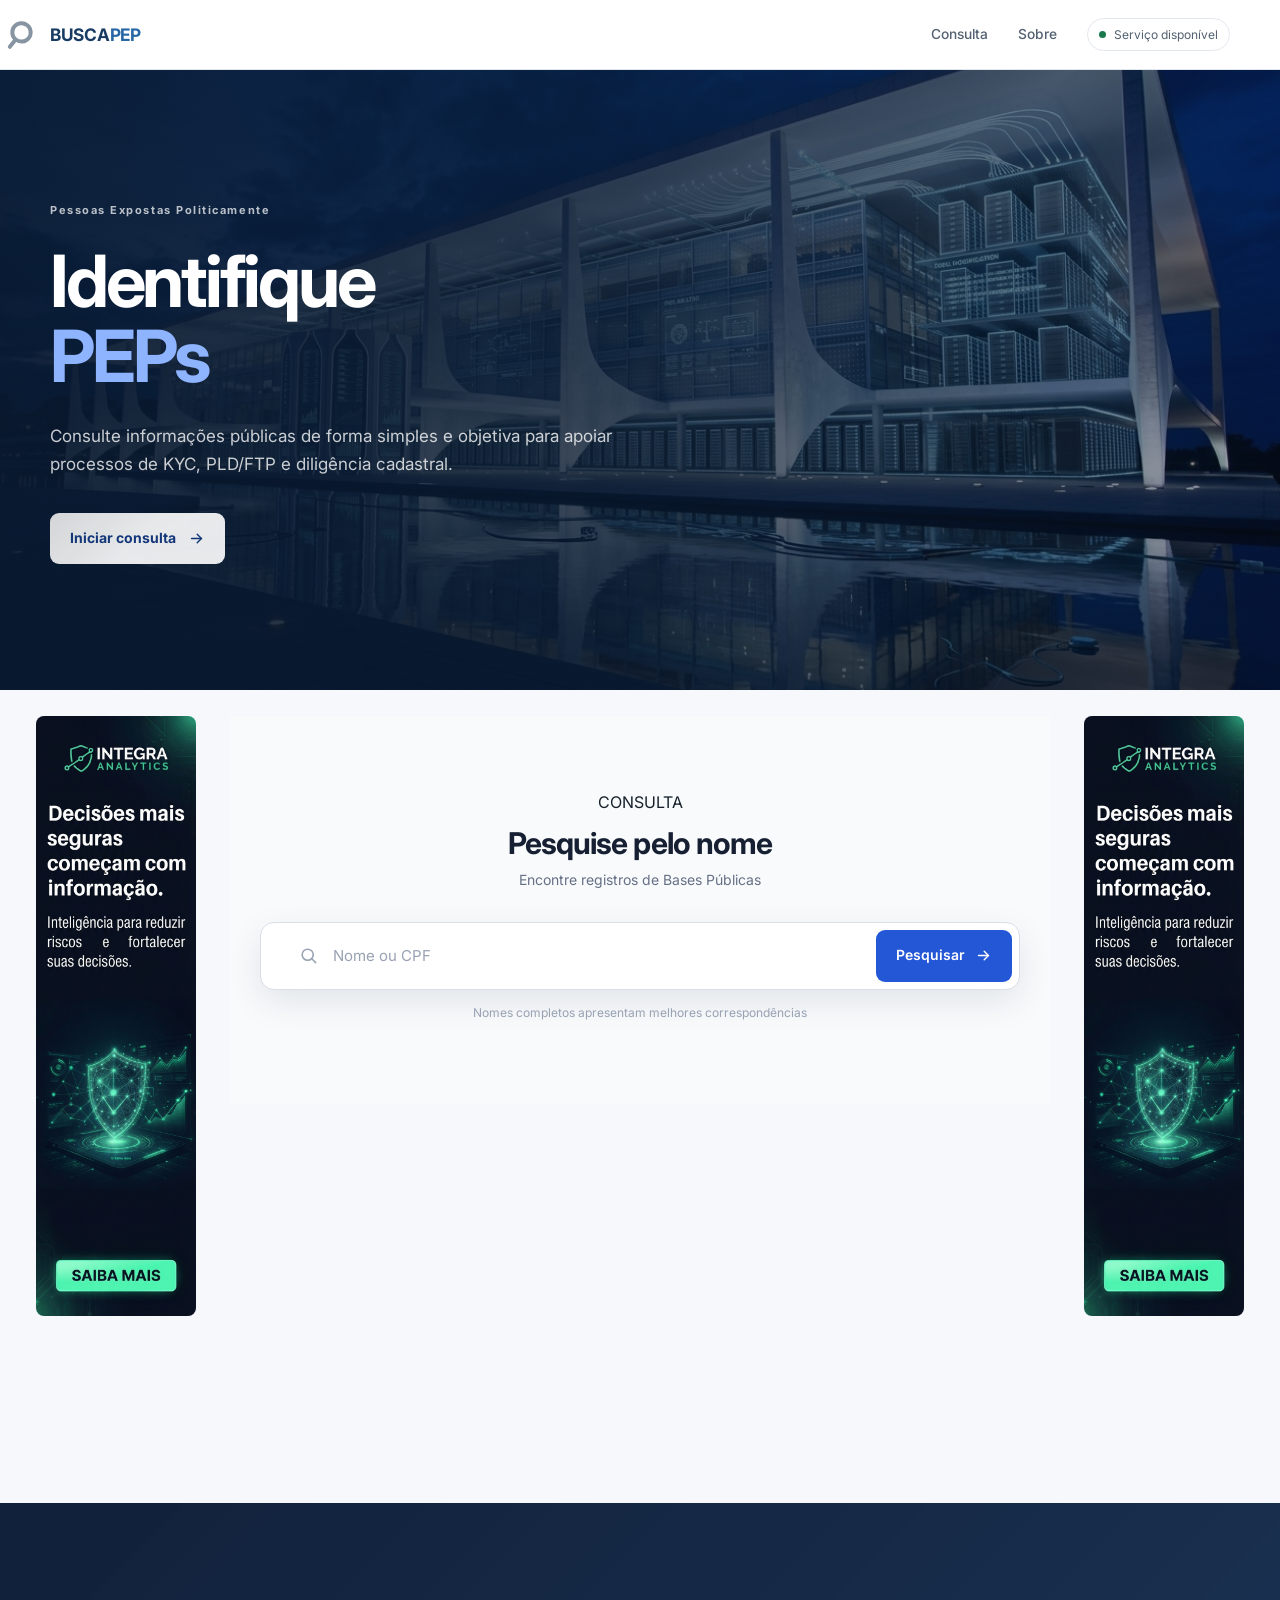
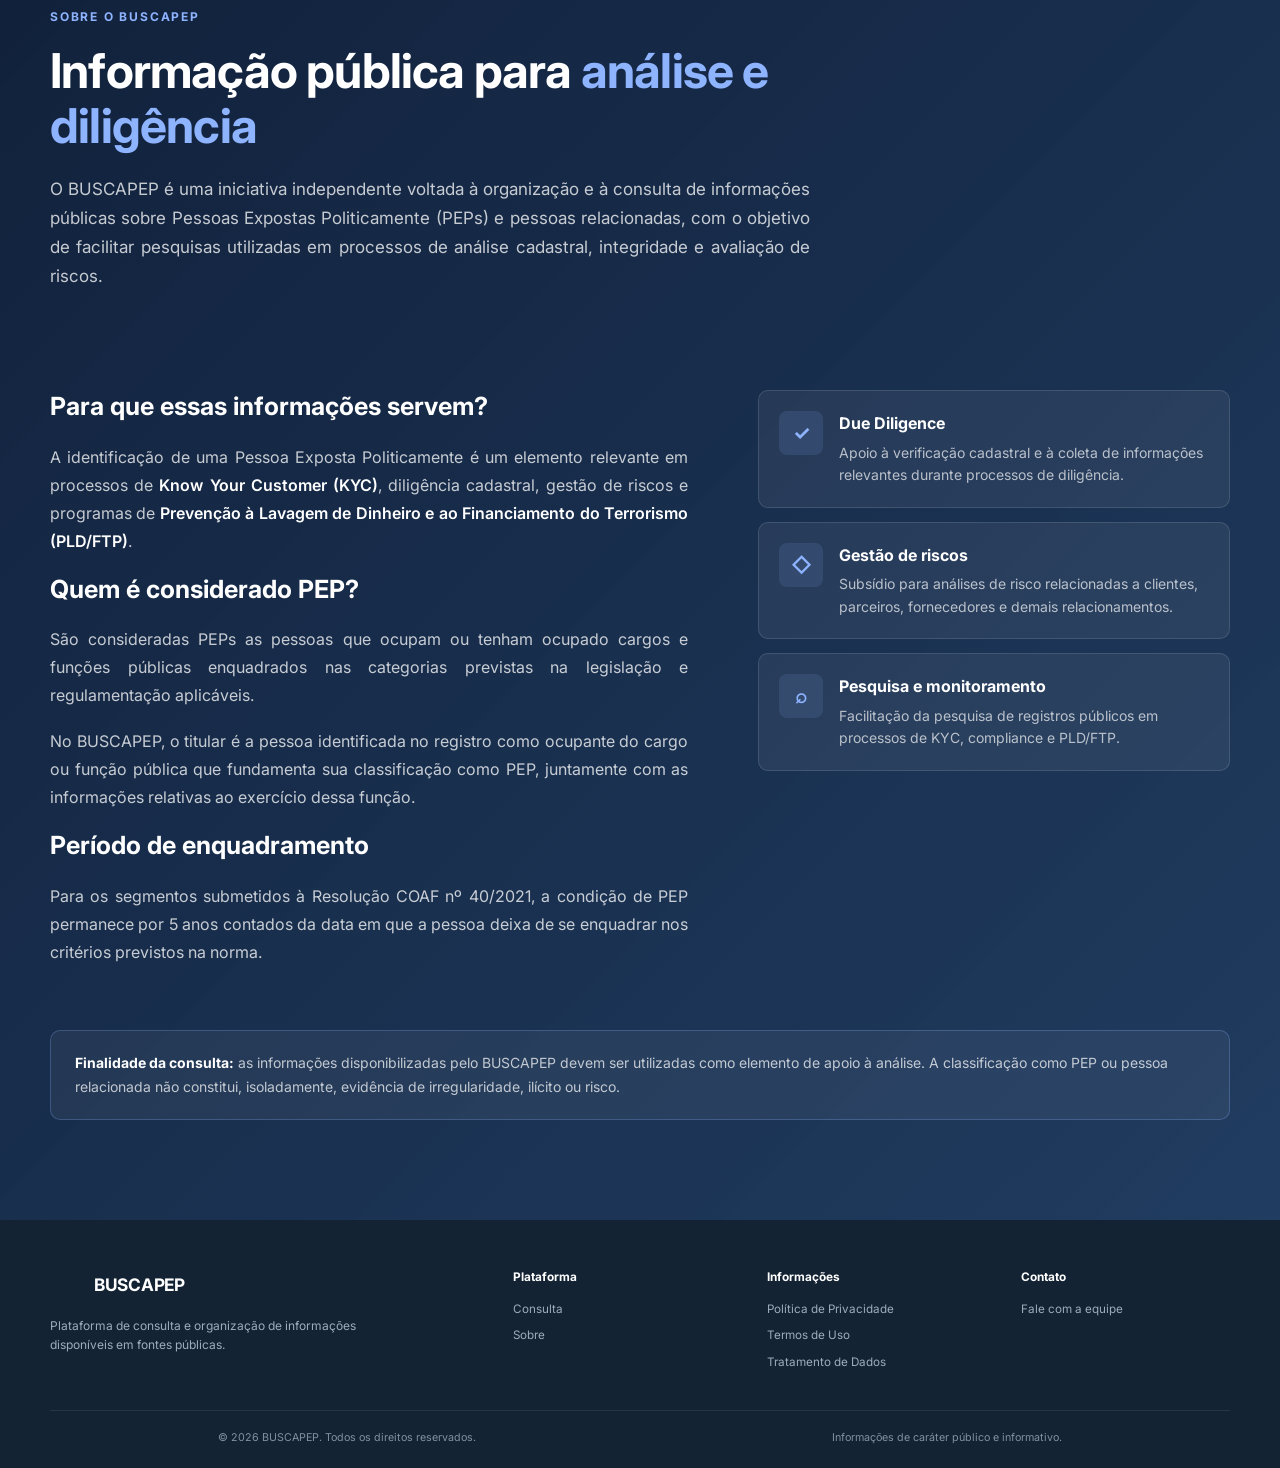
==== index.html @ c7e5c6d0 "Add files via upload" ====
<!DOCTYPE html>
<html lang="pt-BR">

<head>
    <meta charset="UTF-8">
    <meta name="viewport" content="width=device-width, initial-scale=1.0">

    <title>BUSCAPEP — Consulta de PEPs e Relacionados</title>

    <meta name="description" content="BuscaPEP é uma ferramenta online para consulta pública de Pessoas Expostas Politicamente (PEPs), com pesquisa por nome e informações provenientes de fontes públicas.">
    <meta name="robots" content="index, follow">
    <meta name="author" content="BuscaPEP">
    <link rel="canonical" href="https://buscapep.github.io/pesquisar/">

    <meta property="og:type" content="website">
    <meta property="og:title" content="BuscaPEP | Consulta Pública de PEPs">
    <meta property="og:description" content="Consulte informações públicas sobre Pessoas Expostas Politicamente (PEPs) por nome, com dados provenientes de fontes públicas e oficiais.">
    <meta property="og:url" content="https://buscapep.github.io/pesquisar/">
    <meta property="og:site_name" content="BuscaPEP">
    <meta property="og:locale" content="pt_BR">
    <meta property="og:image" content="https://buscapep.github.io/amounter/images/og-buscapep.jfif">


    <link rel="stylesheet" href="css/root.css">
    <link rel="stylesheet" href="css/ads.css">
    <link rel="stylesheet" href="css/general.css">
    <link rel="stylesheet" href="css/header.css">
    <link rel="stylesheet" href="css/hero.css">
    <link rel="stylesheet" href="css/search-area.css">
    <link rel="stylesheet" href="css/loading.css">
    <link rel="stylesheet" href="css/advertising.css">
    <link rel="stylesheet" href="css/results.css">
    <link rel="stylesheet" href="css/methodology.css">
    <link rel="stylesheet" href="css/visual-break.css">
    <link rel="stylesheet" href="css/responsive.css">
    <link rel="stylesheet" href="css/about.css">
    <link rel="stylesheet" href="css/footer.css">

    <link rel="preconnect" href="https://fonts.googleapis.com">
    <link rel="preconnect" href="https://fonts.gstatic.com" crossorigin>

    <link href="https://fonts.googleapis.com/css2?family=Inter:wght@400;500;600;700&display=swap" rel="stylesheet">

    <!-- Google AdSense
    <script async
        src="https://pagead2.googlesyndication.com/pagead/js/adsbygoogle.js?client=ca-pub-XXXXXXXXXXXX"
        crossorigin="anonymous"></script>
    -->

    <!-- Google tag (gtag.js) -->
    <script async src="https://www.googletagmanager.com/gtag/js?id=G-C39EV2SLS0"></script>
    <script>
        window.dataLayer = window.dataLayer || [];
        function gtag(){dataLayer.push(arguments);}
        gtag('js', new Date());

        gtag('config', 'G-C39EV2SLS0');
    </script>

</head>

<body>

    <!-- =========================================
    HEADER
    ========================================= -->

    <header class="site-header">
        <div class="container header-content">
            <a href="#" class="brand" aria-label="BUSCAPEP - página inicial">
                <span class="brand-text">
                    BUSCA<strong class="destaque-cor">PEP</strong>
                </span>
                <span class="brand-mark">
                    <svg class="search-icon" viewBox="0 0 24 24" aria-hidden="true">
                        <circle cx="11" cy="11" r="7" fill="none" stroke="currentColor" stroke-width="3" />
                        <path d="M16.5 16.5L21 21" fill="none" stroke="currentColor" stroke-width="3"
                            stroke-linecap="round" />
                    </svg>
                </span>
            </a>

            <nav class="main-nav" aria-label="Navegação principal">
                <a onclick="rolarpara('.hero-search')">Consulta</a>
                <a href="#sobre">Sobre</a>
            </nav>

            <div class="header-status">
                <span class="status-dot"></span>Serviço disponível
            </div>

        </div>
    </header>

    <!-- =========================================
    HERO / IMPACTO INICIAL
    ========================================= -->

    <section id="consulta" class="hero">
        <!-- Imagem de abertura -->

        <div class="hero-visual">

            <div class="hero-image"></div>
            <div class="hero-overlay"></div>
            <div class="container hero-visual-content">

                <div class="hero-copy">
                    <span class="hero-eyebrow">Pessoas Expostas Politicamente</span>
                    <h1>
                        Identifique
                        <span>
                            PEPs
                        </span>
                    </h1>


                    <p class="ct">
                        Consulte informações públicas de forma simples
                        e objetiva para apoiar processos de KYC,
                        PLD/FTP e diligência cadastral.
                    </p>

                    <button type="button" class="hero-action" id="startSearchBtn" onclick="rolarpara('.hero-search')">

                        <span>Iniciar consulta</span>

                        <svg viewBox="0 0 24 24" aria-hidden="true">
                            <path d="M5 12H19" fill="none" stroke="currentColor" stroke-width="2"
                                stroke-linecap="round" />
                            <path d="M13 6L19 12L13 18" fill="none" stroke="currentColor" stroke-width="2"
                                stroke-linecap="round" stroke-linejoin="round" />
                        </svg>
                    </button>
                </div>
            </div>
        </div>

    </section>


    <!-- =========================================
    CONTEÚDO
    ========================================= -->

    <div class="content-layout">
        <aside class="ad-sidebar ad-left">
            <div class="ad-slot"><img src="../assets/ads/banner-lateral-01.jfif" alt="Publicidade"></div>
        </aside>

        <main>

            <!-- =====================================
        ÁREA DE PESQUISA
        ===================================== -->

            <div class="hero-search">

                <div class="container">


                    <div class="search-intro">

                        <span class="section-kicker">
                            CONSULTA
                        </span>


                        <h2>
                            Pesquise pelo nome
                        </h2>


                        <p>
                            Encontre registros de Bases Públicas
                        </p>

                    </div>


                    <div class="search-area">
                        <div class="search-box">
                            <div class="search-input-wrapper">
                                <svg class="search-icon" viewBox="0 0 24 24" aria-hidden="true">
                                    <circle cx="11" cy="11" r="7" fill="none" stroke="currentColor" stroke-width="2" />
                                    <path d="M16.5 16.5L21 21" fill="none" stroke="currentColor" stroke-width="2"
                                        stroke-linecap="round" />
                                </svg>
                                <input type="text" id="searchInput" placeholder="Nome ou CPF" autocomplete="off"
                                    aria-label="Pesquisar PEP por nome ou CPF">
                                <button id="clearBtn" class="clear-btn hidden" type="button"
                                    aria-label="Limpar pesquisa">×</button>
                            </div>

                            <button id="searchBtn" class="search-button" type="button">
                                <span>Pesquisar</span>
                                <svg viewBox="0 0 24 24" aria-hidden="true">
                                    <path d="M5 12H19" fill="none" stroke="currentColor" stroke-width="2"
                                        stroke-linecap="round" />
                                    <path d="M13 6L19 12L13 18" fill="none" stroke="currentColor" stroke-width="2"
                                        stroke-linecap="round" stroke-linejoin="round" />

                                </svg>
                            </button>
                        </div>

                        <div class="search-note">
                            Nomes completos apresentam melhores correspondências
                        </div>
                    </div>


                    <div id="loadingState" class="loading-state hidden">
                        <span class="loading-spinner"></span>
                        <span>Consultando registros...</span>
                    </div>
                </div>

            </div>

            <!-- =========================================
        RESULTADOS
        ========================================= -->

            <section class="results-section" id="results-section">

                <div class="container">


                    <div class="results-header">

                        <div>

                            <span class="section-kicker">
                                RESULTADOS
                            </span>


                            <h2 id="resultsHeading">
                                Registros encontrados
                            </h2>


                            <p id="resultsSub">
                                Realize uma pesquisa para visualizar os
                                registros correspondentes.
                            </p>

                        </div>

                        <div id="counterBadge" class="results-counter hidden">

                            <strong id="resultsCount">
                                0
                            </strong>

                            <span>
                                registros
                            </span>

                        </div>

                    </div>


                    <div id="resultsGrid" class="results-grid">
                        <!-- Resultados gerados pelo JavaScript -->
                    </div>

                </div>

            </section>
        </main>

        <aside class="ad-sidebar ad-right">
            <div class="ad-slot">
                <div class="ad-slot"><img src="../assets/ads/banner-lateral-01.jfif" alt="Publicidade"></div>
            </div>
        </aside>
    </div>



    <!-- =========================================
    ABOUT
    =========================================== -->

    <section class="about-section" id="sobre">
        <div class="about-container">

            <div class="about-header">
                <span class="section-kicker">SOBRE O BUSCAPEP</span>

                <h2>
                    Informação pública para
                    <span>análise e diligência</span>
                </h2>

                <p class="jf">
                    O BUSCAPEP é uma iniciativa independente voltada à organização
                    e à consulta de informações públicas sobre Pessoas Expostas
                    Politicamente (PEPs) e pessoas relacionadas, com o objetivo de
                    facilitar pesquisas utilizadas em processos de análise cadastral,
                    integridade e avaliação de riscos.
                </p>
            </div>

            <div class="about-content">

                <div class="about-text">
                    <h3>Para que essas informações servem?</h3>

                    <p class="jf">
                        A identificação de uma Pessoa Exposta Politicamente é um
                        elemento relevante em processos de <strong>Know Your Customer
                            (KYC)</strong>, diligência cadastral, gestão de riscos e
                        programas de <strong>Prevenção à Lavagem de Dinheiro e ao
                            Financiamento do Terrorismo (PLD/FTP)</strong>.
                    </p>

                    <h3>Quem é considerado PEP?</h3>

                    <p class="jf">
                        São consideradas PEPs as pessoas que ocupam ou tenham
                        ocupado cargos e funções públicas enquadrados nas
                        categorias previstas na legislação e regulamentação
                        aplicáveis.
                    </p>

                    <p class="jf">
                        No BUSCAPEP, o titular é a pessoa identificada no registro como ocupante do cargo ou função
                        pública que fundamenta sua classificação como PEP, juntamente com as informações relativas
                        ao exercício dessa função.
                    </p>

                    <h3>Período de enquadramento</h3>
                    <p class="jf">
                        Para os segmentos submetidos à Resolução COAF nº 40/2021, a condição de PEP permanece por 5
                        anos contados da data em que a pessoa deixa de se enquadrar nos critérios previstos na
                        norma.
                    </p>
                </div>

                <div class="about-features">

                    <div class="about-feature">
                        <div class="about-feature-icon">
                            ✓
                        </div>

                        <div>
                            <h3>Due Diligence</h3>
                            <p>
                                Apoio à verificação cadastral e à coleta de informações
                                relevantes durante processos de diligência.
                            </p>
                        </div>
                    </div>

                    <div class="about-feature">
                        <div class="about-feature-icon">
                            ◇
                        </div>

                        <div>
                            <h3>Gestão de riscos</h3>
                            <p>
                                Subsídio para análises de risco relacionadas a clientes,
                                parceiros, fornecedores e demais relacionamentos.
                            </p>
                        </div>
                    </div>

                    <div class="about-feature">
                        <div class="about-feature-icon">
                            ⌕
                        </div>

                        <div>
                            <h3>Pesquisa e monitoramento</h3>
                            <p>
                                Facilitação da pesquisa de registros públicos em
                                processos de KYC, compliance e PLD/FTP.
                            </p>
                        </div>
                    </div>

                </div>

            </div>

            <div class="about-notice">
                <strong>Finalidade da consulta:</strong>
                as informações disponibilizadas pelo BUSCAPEP devem ser utilizadas
                como elemento de apoio à análise. A classificação como PEP ou pessoa
                relacionada não constitui, isoladamente, evidência de irregularidade,
                ilícito ou risco.
            </div>

        </div>
    </section>


    <!-- =========================================
    FOOTER
    =========================================== -->

    <footer id="contato" class="site-footer">

        <div class="container">

            <div class="footer-main">

                <div class="footer-brand">

                    <a href="#" class="brand" aria-label="BUSCAPEP - página inicial">

                        <span class="brand-mark">

                            <svg viewBox="0 0 24 24" aria-hidden="true">

                                <path d="M12 3L19 6V11C19 15.5 16.2 19.4 12 21C7.8 19.4 5 15.5 5 11V6L12 3Z" fill="none"
                                    stroke="currentColor" stroke-width="1.8" stroke-linejoin="round" />

                                <path d="M9 12L11 14L15 10" fill="none" stroke="currentColor" stroke-width="1.8"
                                    stroke-linecap="round" stroke-linejoin="round" />

                            </svg>

                        </span>


                        <span class="brand-text">
                            BUSCAPEP
                        </span>

                    </a>


                    <p>
                        Plataforma de consulta e organização de informações
                        disponíveis em fontes públicas.
                    </p>

                </div>


                <div class="footer-column">

                    <h3>
                        Plataforma
                    </h3>

                    <a onclick="rolarpara('.hero-search')">
                        Consulta
                    </a>

                    <a onclick="rolarpara('.about-section')">
                        Sobre
                    </a>

                </div>


                <div class="footer-column">

                    <h3>
                        Informações
                    </h3>

                    <a href="compliance/privacidade.html">
                        Política de Privacidade
                    </a>

                    <a href="compliance/termos.html">
                        Termos de Uso
                    </a>

                    <a href="compliance/tratamento.html">
                        Tratamento de Dados
                    </a>

                </div>


                <div class="footer-column">

                    <h3>
                        Contato
                    </h3>

                    <a href="compliance/contato.html">
                        Fale com a equipe
                    </a>

                </div>


            </div>


            <div class="footer-bottom">

                <span>
                    © 2026 BUSCAPEP.
                    Todos os direitos reservados.
                </span>


                <span>
                    Informações de caráter público e informativo.
                </span>

            </div>

        </div>

    </footer>


    <!-- JavaScript -->

    <script src="js/app.js"></script>

</body>

</html>
---- css/root.css ----
:root {
    --color-primary: #173b63;
    --color-primary-dark: #102d4c;
    --color-primary-light: #eaf2f9;
    --color-accent: #2867a5;

    --color-text: #17212b;
    --color-text-secondary: #536171;
    --color-text-muted: #7a8794;

    --color-background: #f6f8fb;
    --color-surface: #ffffff;
    --color-border: #e2e7ed;
    --color-border-light: #edf0f4;

    --color-success: #18794e;
    --color-success-bg: #edf8f2;

    --color-warning: #9a6700;
    --color-warning-bg: #fff8e6;

    --container-width: 1180px;

    --font: "Inter", -apple-system, BlinkMacSystemFont, "Segoe UI", sans-serif;

    --shadow-sm: 0 1px 3px rgba(16, 35, 55, 0.06);
    --shadow-md: 0 8px 25px rgba(16, 35, 55, 0.07);
    --shadow-lg: 0 18px 45px rgba(16, 35, 55, 0.09);

    --radius-sm: 6px;
    --radius-md: 10px;
    --radius-lg: 14px;

}
---- css/ads.css ----
/* =========================================================
   ÁREA DE CONTEÚDO
   ========================================================= */

.content-layout {
    width: 100%;
    max-width: 1600px;
    margin: 0 auto;
    margin: auto;
    display: grid;
    grid-template-columns: minmax(180px, 1fr) minmax(0, 1000px) minmax(180px, 1fr);
    gap: 24px;
    padding: 2%;
    align-items: start;
}

.main {    
    min-width: 920px;
}


/* =========================================================
   PUBLICIDADE LATERAL
   ========================================================= */

.ad-sidebar {
    width: 180px;
    position: sticky;
    top: 100px;
}

.ad-left {
    justify-self: start;
}

.ad-right {
    justify-self: end;
}

.ad-sidebar img {
    display: block;
    width: 160px;
    height: 600px;
    margin: 0 auto;
    object-fit: cover;
    border-radius: 8px;
}


/* =========================================================
   PUBLICIDADE HORIZONTAL
   ========================================================= */

.ad-horizontal {
    width: 100%;
    max-width: 1000px;

    margin: 24px auto;

    display: flex;
    flex-direction: column;
    align-items: center;
}

.ad-horizontal img {
    display: block;

    width: 100%;
    max-width: 970px;
    height: 250px;

    object-fit: cover;

    border-radius: 8px;
}

.ad-horizontal {
    display: none;
}


/* =========================================================
   IDENTIFICAÇÃO DA PUBLICIDADE
   ========================================================= */

.ad-label {
    display: block;

    margin-bottom: 6px;

    font-family: Arial, sans-serif;
    font-size: 10px;
    font-weight: 500;

    letter-spacing: 0.08em;
    text-transform: uppercase;

    color: #888;
}




/* =========================================================
   TELA ESTREITA
   ========================================================= */

@media (max-width: 1200px) {

    .content-layout {
        grid-template-columns: 1fr;
    }

    .ad-sidebar {
        display: none;
    }

    .ad-horizontal {
        display: block;
        width: calc(100% - 32px);
        margin: 20px auto;
    }
}


/* =========================================================
   TABLETS / CELULARES
   ========================================================= */

@media (max-width: 768px) {

    .ad-horizontal {
        width: calc(100% - 32px);
        margin: 20px auto;
    }

    .ad-horizontal img {
        width: 100%;
        height: auto;
        aspect-ratio: 320 / 100;
    }
}
---- css/general.css ----
/* =========================================================
RESET
========================================================= */

* {
    box-sizing: border-box;
    margin: 0;
    padding: 0;
}

html {
    scroll-behavior: smooth;
}

body {
    background: var(--color-background);
    color: var(--color-text);
    font-family: var(--font);
    line-height: 1.6;
    min-height: 100vh;
    -webkit-font-smoothing: antialiased;
}

button,
input {
    font: inherit;
}

button {
    cursor: pointer;
}

a {
    color: inherit;
}

.hidden {
    display: none !important;
}

.jf {
    text-align: justify;
}

/* =========================================================
CONTAINER
========================================================= */

.container {
    width: min(var(--container-width), calc(100% - 40px));
    margin: 0 auto;
}
---- css/header.css ----
/* =========================================================
HEADER
========================================================= */

.site-header {
    height: 70px;
    background: rgba(255, 255, 255, 0.96);
    border-bottom: 1px solid var(--color-border);
    position: sticky;
    top: 0;
    z-index: 100;
    backdrop-filter: blur(12px);
}

.header-content {
    height: 100%;
    display: flex;
    align-items: center;
    justify-content: space-between;
    gap: 30px;
}

.brand {
    display: inline-flex;
    align-items: center;
    gap: 10px;
    text-decoration: none;
    color: var(--color-primary);
    flex-shrink: 0;
}

.brand-mark {
    width: 34px;
    height: 34px;
    border-radius: 50%;
    color: #fff;
    display: flex;
    align-items: center;
    justify-content: center;
    transform: rotate(84deg);
    position: relative;
    left: -147px;
    top: -2px;
    scale: 1.5;
}

.brand-mark svg {
    width: 21px;
    height: 21px;
}

.brand-text {
    font-size: 1.08rem;
    font-weight: 700;
    letter-spacing: -0.3px;
}

.main-nav {
    display: flex;
    align-items: center;
    gap: 30px;
    margin-left: auto;
}

.main-nav a {
    color: var(--color-text-secondary);
    text-decoration: none;
    font-size: 0.86rem;
    font-weight: 500;
    transition: color 0.2s ease;
    cursor: pointer;
}

.main-nav a:hover {
    color: var(--color-primary);
}

.header-status {
    display: flex;
    align-items: center;
    gap: 8px;
    padding: 6px 11px;
    border: 1px solid var(--color-border);
    border-radius: 999px;
    color: var(--color-text-secondary);
    font-size: 0.75rem;
    white-space: nowrap;
}

.status-dot {
    width: 7px;
    height: 7px;
    border-radius: 50%;
    background: var(--color-success);
}

.destaque-cor {
    color: var(--color-accent)
}
---- css/hero.css ----
/* =========================================
   HERO
   ========================================= */

.hero {
    background: #f8fafc;
}


/* =========================================
   IMPACTO VISUAL
   ========================================= */

.hero-visual {
    position: relative;
    min-height: 620px;
    overflow: hidden;

    display: flex;
    align-items: center;
}

.hero-image {
    position: absolute;
    inset: 0;

    background-image: url("../image/img-1.jfif");
    background-position: center;
    background-size: cover;
    background-repeat: no-repeat;
}

.hero-overlay {
    position: absolute;
    inset: 0;

    background:
        linear-gradient(
            90deg,
            rgba(9, 25, 47, 0.94) 0%,
            rgba(9, 25, 47, 0.82) 42%,
            rgba(9, 25, 47, 0.42) 100%
        );
}

.hero-visual-content {
    position: relative;
    z-index: 2;
}

.hero-copy {
    max-width: 680px;
    padding: 110px 0;
    color: #fff;
}

.hero-eyebrow {
    display: inline-block;
    margin-bottom: 24px;

    font-size: 11px;
    font-weight: 700;
    letter-spacing: 0.14em;

    color: rgba(255, 255, 255, 0.72);
}

.hero-copy h1 {
    margin: 0;

    font-size: clamp(46px, 6vw, 72px);
    line-height: 1.04;
    font-weight: 700;
    letter-spacing: -0.045em;
}

.hero-copy h1 span {
    display: block;
    color: #8eb3ff;
}

.hero-copy p {
    max-width: 580px;
    margin: 28px 0 0;

    color: rgba(255, 255, 255, 0.78);

    font-size: 17px;
    line-height: 1.7;
}


/* =========================================
   BOTÃO DO HERO
   ========================================= */

.hero-action {
    display: inline-flex;
    align-items: center;
    gap: 12px;

    margin-top: 34px;
    padding: 14px 20px;

    border: 0;
    border-radius: 9px;

    background: linear-gradient(135deg, #ebebeb, #fff, #fff);
    color: #173b82;

    font-size: 14px;
    font-weight: 700;

    cursor: pointer;

    opacity: .90;

    transition:
        opacity 0.2s ease,
        box-shadow 0.2s ease;
}

.hero-action:hover {
    opacity: 1;
    transition: 500ms;
    box-shadow:
        0 10px 30px rgba(0, 0, 0, 0.18);
}

.hero-action svg {
    width: 17px;
    height: 17px;
}


/* =========================================
   ÁREA DE PESQUISA
   ========================================= */

.hero-search {
    position: relative;
    z-index: 3;

    padding: 74px 0 82px;

    background: #f8fafc;
}

.search-intro {
    text-align: center;
    margin-bottom: 30px;
}

.search-intro h2 {
    margin: 10px 0 8px;

    color: #172033;

    font-size: 30px;
    line-height: 1.2;
    font-weight: 700;

    letter-spacing: -0.03em;
}

.search-intro p {
    margin: 0;

    color: #667085;

    font-size: 14px;
}

/* =========================================
   MOBILE
   ========================================= */

@media (max-width: 700px) {

    .hero-visual {
        min-height: 560px;
    }

    .hero-copy {
        padding: 85px 0;
    }

    .hero-copy h1 {
        font-size: 45px;
    }

    .hero-copy p {
        font-size: 15px;
    }

    .hero-search {
        padding: 58px 0 65px;
    }

    .search-intro h2 {
        font-size: 26px;
    }

    .hero-search .search-box {
        flex-direction: column;
        padding: 8px;
    }

    .hero-search .search-button {
        width: 100%;
    }
}
---- css/search-area.css ----
/* =========================================
   SEARCH BOX
   ========================================= */

.hero-search .search-area {
    max-width: 760px;
    margin: 0 auto;
}

.hero-search .search-box {
    display: flex;
    align-items: stretch;

    padding: 7px;

    background: #fff;

    border: 1px solid #d9dee8;
    border-radius: 14px;

    box-shadow:
        0 12px 35px rgba(16, 24, 40, 0.09);
}

.hero-search .search-input-wrapper {
    position: relative;

    flex: 1;

    display: flex;
    align-items: center;
}

.hero-search .search-icon {
    position: absolute;
    left: 18px;

    width: 19px;
    height: 19px;

    color: #98a2b3;
}

.hero-search .search-input-wrapper input {
    width: 100%;
    height: 52px;

    padding: 0 46px;

    border: 0;
    outline: 0;

    background: transparent;

    color: #101828;

    font-size: 15px;

    margin-left: 19px;
}

.hero-search .search-input-wrapper input::placeholder {
    color: #98a2b3;
}

.hero-search .search-button {
    display: flex;
    align-items: center;
    justify-content: center;
    gap: 10px;

    min-width: 135px;
    height: 52px;

    padding: 0 20px;

    border: 0;
    border-radius: 9px;

    background: #2457d6;
    color: #fff;

    font-size: 14px;
    font-weight: 600;

    cursor: pointer;

    transition:
        background 0.2s ease,
        transform 0.2s ease;
}

.hero-search .search-button:hover {
    background: #1f4fc5;
}

.hero-search .search-button:active {
    transform: translateY(1px);
}

.hero-search .search-button svg {
    width: 17px;
    height: 17px;
}

.hero-search .search-note {
    margin-top: 13px;

    color: #98a2b3;

    font-size: 12px;

    text-align: center;
}

/* =========================================================
SEARCH
========================================================= */

.search-area {
    max-width: 780px;
    margin: 0 auto;
}

.search-box {
    display: flex;
    align-items: stretch;
    gap: 8px;
    padding: 7px;
    background: #fff;
    border: 1px solid #ccd5df;
    border-radius: var(--radius-md);
    box-shadow: var(--shadow-md);
    transition:
        border-color 0.2s ease,
        box-shadow 0.2s ease;
}

.search-box:focus-within {
    border-color: var(--color-accent);
    box-shadow:
        0 0 0 3px rgba(40, 103, 165, 0.09),
        var(--shadow-md);
}

.search-input-wrapper {
    flex: 1;
    display: flex;
    align-items: center;
    min-width: 0;
}

.search-icon {
    width: 19px;
    height: 19px;
    color: #8794a2;
    margin: 0 13px;
    flex-shrink: 0;
}

.search-input-wrapper input {
    width: 100%;
    min-width: 0;
    border: none;
    outline: none;
    background: transparent;
    color: var(--color-text);
    font-size: 0.92rem;
}

.search-input-wrapper input::placeholder {
    color: #9aa5b1;
}

.clear-btn {
    width: 30px;
    height: 30px;
    border: none;
    background: transparent;
    color: #7c8996;
    font-size: 1.35rem;
    line-height: 1;
    border-radius: 50%;
}

.clear-btn:hover {
    background: #f1f3f6;
}

.search-button {
    display: inline-flex;
    align-items: center;
    justify-content: center;
    gap: 9px;
    min-width: 125px;
    padding: 12px 18px;
    border: none;
    border-radius: 7px;
    background: var(--color-primary);
    color: #fff;
    font-size: 0.86rem;
    font-weight: 600;
    transition:
        background 0.2s ease,
        transform 0.15s ease;
}

.search-button:hover {
    background: var(--color-primary-dark);
}

.search-button:active {
    transform: translateY(1px);
}

.search-button svg {
    width: 16px;
    height: 16px;
}

.search-note {
    display: flex;
    align-items: center;
    justify-content: center;
    gap: 9px;
    margin-top: 13px;
    color: var(--color-text-muted);
    font-size: 0.72rem;
}

.separator {
    color: #b6bec7;
}
---- css/loading.css ----
/* =========================================================
LOADING
========================================================= */

.loading-state {
    display: flex;
    justify-content: center;
    align-items: center;
    gap: 9px;
    margin-top: 18px;
    color: var(--color-primary);
    font-size: 0.78rem;
}

.loading-spinner {
    width: 15px;
    height: 15px;
    border: 2px solid #d9e4ee;
    border-top-color: var(--color-primary);
    border-radius: 50%;
    animation: loading-spin 0.75s linear infinite;
}

@keyframes loading-spin {
    to {
        transform: rotate(360deg);
    }
}
---- css/advertising.css ----
/* =========================================================
ADVERTISEMENTS
========================================================= */

.advertising-section {
    padding: 22px 0;
    background: var(--color-background);
}

.advertising-secondary {
    padding-top: 15px;
    padding-bottom: 35px;
}

.ad-placeholder {
    min-height: 90px;
    border: 1px dashed #d6dce3;
    border-radius: var(--radius-md);
    display: flex;
    align-items: center;
    justify-content: center;
    color: #a3adb8;
    background: #fafbfc;
    font-size: 0.65rem;
    letter-spacing: 0.7px;
    text-transform: uppercase;
}
---- css/results.css ----
/* ============================================================
   RESULTADOS — APRESENTAÇÃO
   ============================================================ */

.results-section {
    width: 100%;
    max-width: 1180px;
    margin: 0 auto;
    padding: 0px 24px 100px;
    scroll-margin-top: 90px;
    visibility: hidden;
}

/* Cabeçalho dos resultados */

.results-header {
    text-align: center;
}

.results-header h2 {
    margin: 0 0 10px;
    font-size: 30px;
    font-weight: 700;
    letter-spacing: -0.03em;
    color: #172033;
}

.results-header p {
    margin: 0;
    color: #667085;
    font-size: 15px;
}

#counterBadge {
    display: inline-flex;
    align-items: center;
    justify-content: center;
    margin-top: 18px;
    padding: 7px 14px;
    border-radius: 999px;
    background: #eef4ff;
    color: #2457d6;
    font-size: 13px;
    font-weight: 600;
}


/* ============================================================
   GRID DOS CARDS
   ============================================================ */

#resultsGrid {
    display: grid;
    grid-template-columns: repeat(1, minmax(0, 1fr));
    gap: 24px;
}


/* ============================================================
   CARD PRINCIPAL
   ============================================================ */

.pep-card {
    width: 100%;
    background: #ffffff;
    border: 1px solid #e5e7eb;
    border-radius: 18px;
    padding: 30px;
    box-shadow:
        0 8px 30px rgba(15, 23, 42, 0.06);

    transition:
        transform 0.2s ease,
        box-shadow 0.2s ease,
        border-color 0.2s ease;
}

.pep-card:hover {
    transform: translateY(-2px);
    border-color: #d7deea;
    box-shadow:
        0 14px 38px rgba(15, 23, 42, 0.09);
}


/* ============================================================
   CABEÇALHO DO PEP
   ============================================================ */

.pep-card-header {
    display: flex;
    align-items: flex-start;
    justify-content: space-between;
    gap: 20px;
    padding-top: 24px;
    padding-bottom: 24px;
    margin-bottom: 26px;

    border-bottom: 1px solid #edf0f4;
}

.pep-name {
    margin: 0;
    color: #111827;

    font-size: 30px;
    line-height: 1.3;
    font-weight: 700;

    letter-spacing: -0.02em;
}

.pep-status {
    flex-shrink: 0;

    display: inline-flex;
    align-items: center;
    justify-content: center;

    min-height: 30px;
    padding: 6px 12px;

    border-radius: 999px;

    font-size: 12px;
    font-weight: 700;
    white-space: nowrap;
}

.pep-status.active {
    background: #ecfdf3;
    color: #067647;
}

.pep-status.carencia {
    background: #fff7ed;
    color: #c2410c;
}


/* ============================================================
   INFORMAÇÕES
   ============================================================ */

.pep-card > .info-item {
    display: flex;
    flex-direction: column;
    align-items: center;
    justify-content: center;

    min-height: 88px;
    padding: 18px 16px;

    background: #f8fafc;
    border: 1px solid #edf0f4;
    border-radius: 12px;

    text-align: center;
}


/*
   Os campos ficam organizados em grid.
   Como os .info-item são filhos diretos do card,
   criamos o grid através do próprio card.
*/

.pep-card {
    display: grid;
    grid-template-columns: repeat(3, minmax(0, 1fr));
    gap: 14px;
    padding: 50px;
}

.pep-card-header {
    grid-column: 1 / -1;
}

.pep-card > .info-item {
    width: 100%;
}


/* ============================================================
   LABEL
   ============================================================ */

.info-label {
    display: block;

    margin-bottom: 7px;

    color: #667085;

    font-size: 11px;
    line-height: 1.2;
    font-weight: 700;

    text-transform: uppercase;
    letter-spacing: 0.07em;
}


/* ============================================================
   VALOR
   ============================================================ */

.info-value {
    display: block;

    max-width: 100%;

    color: #1d2939;

    font-size: 14px;
    line-height: 1.45;
    font-weight: 600;

    overflow-wrap: anywhere;
}


/* ============================================================
   RELACIONADOS
   ============================================================ */

.related-section {
    grid-column: 1 / -1;

    margin-top: 10px;
    padding: 22px;

    background: #f8fafc;

    border: 1px solid #e5e7eb;
    border-radius: 14px;
}

.related-section h4 {
    margin: 0 0 16px;

    color: #172033;

    font-size: 15px;
    font-weight: 700;

    text-align: center;
    margin-bottom: 30px;
}

.related-item {
    display: grid;
    grid-template-columns: minmax(180px, 1.5fr) minmax(120px, 0.8fr) minmax(150px, 1fr);
    align-items: center;
    gap: 18px;

    padding: 14px 0;

    border-top: 1px solid #e5e7eb;
}

.related-item:first-of-type {
    border-top: 0;
    padding-top: 0;
}

.related-item:last-child {
    padding-bottom: 0;
}

.related-item strong {
    color: #344054;
    font-size: 14px;
}

.related-item span {
    color: #667085;
    font-size: 13px;
    text-align: center;
}

.related-item small {
    color: #667085;
    font-size: 12px;
    text-align: right;
}


/* ============================================================
   ATUALIZAÇÃO
   ============================================================ */

.pep-update {
    grid-column: 1 / -1;

    margin-top: 4px;
    padding-top: 18px;

    border-top: 1px solid #edf0f4;

    color: #98a2b3;

    font-size: 12px;
    text-align: right;
}


/* ============================================================
   ESTADO VAZIO
   ============================================================ */

.empty-box {
    grid-column: 1 / -1;

    max-width: 650px;
    margin: 0 auto;

    padding: 50px 30px;

    background: #ffffff;
    border: 1px solid #e5e7eb;
    border-radius: 18px;

    text-align: center;

    box-shadow: 0 8px 30px rgba(15, 23, 42, 0.05);
}

.empty-box h3 {
    margin: 0 0 10px;

    color: #172033;
    font-size: 20px;
}

.empty-box p {
    margin: 0;

    color: #667085;
    font-size: 14px;
    line-height: 1.6;
}

/* ============================================================
   RESPONSIVO
   ============================================================ */

@media (max-width: 900px) {

    .pep-card {
        grid-template-columns: repeat(2, minmax(0, 1fr));
    }

    .pep-card-header {
        grid-column: 1 / -1;
    }

    .related-section {
        grid-column: 1 / -1;
    }

    .pep-update {
        grid-column: 1 / -1;
    }

    .related-item {
        grid-template-columns: 1fr;
        gap: 6px;
    }

    .related-item span,
    .related-item small {
        text-align: left;
    }
}


@media (max-width: 600px) {

    .results-section {
        padding: 60px 16px 80px;
    }

    .results-header h2 {
        font-size: 25px;
    }

    .pep-card {
        grid-template-columns: 1fr;
        padding: 20px;
        border-radius: 15px;
    }

    .pep-card-header {
        flex-direction: column;
        align-items: flex-start;
    }

    .pep-name {
        font-size: 19px;
    }

    .pep-card > .info-item {
        min-height: 78px;
    }

    .related-section {
        padding: 18px;
    }
}
---- css/methodology.css ----
/* =========================================================
METHODOLOGY
========================================================= */

.methodology-section {
    padding: 65px 0;
}

.methodology-panel {
    display: grid;
    grid-template-columns: 1.25fr 0.75fr;
    gap: 60px;
    padding: 38px;
    background: #fff;
    border: 1px solid var(--color-border);
    border-radius: var(--radius-lg);
    box-shadow: var(--shadow-sm);
}

.methodology-content h2 {
    margin-top: 8px;
    font-size: 1.65rem;
    line-height: 1.25;
    letter-spacing: -0.6px;
}

.methodology-content p {
    margin-top: 15px;
    color: #343c45;
    font-size: 0.9rem;
}

.methodology-list {
    display: flex;
    flex-direction: column;
    height: 100%;
    justify-content: space-around;
}

.methodology-item {
    display: flex;
    gap: 14px;
}

.methodology-number {
    width: 30px;
    height: 30px;
    flex: 0 0 30px;
    display: flex;
    align-items: center;
    justify-content: center;
    border-radius: 6px;
    background: var(--color-primary-light);
    color: var(--color-primary);
    font-size: 0.65rem;
    font-weight: 700;
}

.methodology-item strong {
    display: block;
    
}

.methodology-section p {
    font-size: 0.9rem;
    color: #343c45;
}

.methodology-item p {
    margin-top: 3px;
    text-align: justify;
}

.lgl {
    color: var(--color-primary);
}

/* =========================================================
NOTICE
========================================================= */

.notice-section {
    padding: 10px 0 55px;
}

.methodology-notice {
    display: flex;
    align-items: flex-start;
    gap: 14px;
    padding: 17px 20px;
    border: 1px solid #dce5ed;
    border-radius: var(--radius-md);
    background: #f9fbfd00;
    flex-direction: column;
    height: fit-content;
}

.methodology-notice p {
    text-align: justify;
    font-size: .85em;
}

.notice-icon {
    width: 22px;
    height: 22px;
    flex-shrink: 0;
    color: var(--color-primary);
    display: inline-flex;
}

.notice-icon svg {
    width: 100%;
    height: 100%;
}

.notice strong {
    font-size: 0.76rem;
}

.notice p {
    margin-top: 2px;
    color: var(--color-text-secondary);
    font-size: 0.60rem;
}

.methodology-panel-row {
    margin-bottom: 50px;
}
---- css/visual-break.css ----
/* =========================================
   QUEBRA VISUAL
   ========================================= */

.visual-break {
    position: relative;
    min-height: 320px;
    display: flex;
    align-items: center;
    overflow: hidden;

    background-image: url("../image/img-1.jfif");
    background-position: center;
    background-size: cover;
    background-repeat: no-repeat;
}

.visual-break-overlay {
    position: absolute;
    inset: 0;

    background:
        linear-gradient(
            90deg,
            rgba(15, 32, 58, 0.94) 0%,
            rgba(15, 32, 58, 0.78) 45%,
            rgba(15, 32, 58, 0.38) 100%
        );
}

.visual-break-content {
    position: relative;
    z-index: 1;

    width: min(1180px, calc(100% - 48px));
    margin: 0 auto;
    padding: 70px 0;

    color: #fff;
}

.visual-break-label {
    display: block;
    margin-bottom: 16px;

    font-size: 11px;
    font-weight: 700;
    letter-spacing: 0.12em;

    color: rgba(255, 255, 255, 0.72);
}

.visual-break h2 {
    max-width: 650px;
    margin: 0;

    font-size: clamp(30px, 4vw, 44px);
    line-height: 1.15;
    font-weight: 700;
    letter-spacing: -0.035em;
}


/* Mobile */
@media (max-width: 600px) {
    .visual-break {
        min-height: 280px;
    }

    .visual-break-content {
        width: calc(100% - 32px);
        padding: 55px 0;
    }

    .visual-break h2 {
        font-size: 30px;
    }
}

.visual-break::after {
    content: "";
    position: absolute;
    right: -120px;
    bottom: -180px;

    width: 520px;
    height: 520px;

    border: 1px solid rgba(255, 255, 255, 0.12);
    border-radius: 50%;
}

.visual-break::before {
    content: "";
    position: absolute;
    right: 80px;
    top: -260px;

    width: 420px;
    height: 420px;

    border: 1px solid rgba(255, 255, 255, 0.08);
    border-radius: 50%;
}
---- css/responsive.css ----
/* =========================================================
RESPONSIVE
========================================================= */

@media (max-width: 900px) {

     .main-nav {
        gap: 17px;
    }

    .header-status {
        display: none;
    }

    .results-grid {
        grid-template-columns: 1fr;
    }

    .information-grid {
        grid-template-columns: 1fr;
    }

    .methodology-panel {
        grid-template-columns: 1fr;
        gap: 35px;
    }

    .footer-main {
        grid-template-columns: 1.5fr 1fr 1fr;
    }

    .footer-brand {
        grid-column: 1 / -1;
    }

    
}

@media (max-width: 680px) {

     .container {
        width: min(100% - 28px, var(--container-width));
    }

    .site-header {
        height: 62px;
    }

    .main-nav {
        display: none;
    }

    .hero {
        padding: 52px 0 45px;
    }

    .hero h1 {
        font-size: 2rem;
        letter-spacing: -1px;
    }

    .hero-description {
        font-size: 0.88rem;
    }

    .search-box {
        flex-direction: column;
        padding: 7px;
    }

    .search-input-wrapper {
        min-height: 46px;
    }

    .search-button {
        width: 100%;
        min-height: 45px;
    }

    .search-note {
        flex-wrap: wrap;
        line-height: 1.4;
    }

    .results-header {
        align-items: flex-start;
        flex-direction: column;
        gap: 13px;
    }

    .info-grid {
        grid-template-columns: 1fr;
    }

    .info-item,
    .info-item:nth-child(2n),
    .info-item:nth-last-child(-n + 2) {
        border-right: none;
        border-bottom: 1px solid var(--color-border-light);
    }

    .info-item:last-child {
        border-bottom: none;
    }

    .methodology-panel {
        padding: 25px;
    }

    .footer-main {
        grid-template-columns: 1fr 1fr;
        gap: 30px;
    }

    .footer-brand {
        grid-column: 1 / -1;
    }

    .footer-bottom {
        flex-direction: column;
        gap: 7px;
    }

    
}

@media (max-width: 420px) {

     .brand-text {
        font-size: 1rem;
    }

    .hero h1 {
        font-size: 1.75rem;
    }

    .card-header {
        flex-direction: column;
    }

    .badge-status {
        align-self: flex-start;
    }

    .footer-main {
        grid-template-columns: 1fr;
    }

}
---- css/about.css ----
/* =========================================================
   ABOUT — PEP INFO
   ========================================================= */

.about-section {
    position: relative;
    overflow: hidden;
    padding: 100px 24px;
    background: linear-gradient(
            135deg,
            rgba(9, 25, 52, 0.97),
            rgba(18, 48, 86, 0.94)
        );
}

.about-container {
    width: 100%;
    max-width: 1180px;
    margin: 0 auto;
}

/* Cabeçalho */

.about-header {
    max-width: 820px;
    margin: 0px 0px 100px 0;
    text-align: left;
}

.about-header .section-kicker {
    display: inline-block;
    margin-bottom: 16px;
    font-size: 12px;
    font-weight: 700;
    letter-spacing: 1.8px;
    color: #8eb3ff;
}

.about-header h2 {
    margin: 0;
    font-size: clamp(32px, 4vw, 48px);
    line-height: 1.15;
    font-weight: 700;
    letter-spacing: -0.8px;
    color: #ffffff;
}

.about-header h2 span {
    display: inline;
    color: #8eb3ff;
}

.about-header p {
    max-width: 760px;
    margin: 22px auto 0;
    font-size: 17px;
    line-height: 1.7;
    color: rgba(255, 255, 255, 0.76);
    margin-left: 0;
}

/* Conteúdo */

.about-content {
    display: grid;
    grid-template-columns: minmax(0, 1.15fr) minmax(320px, 0.85fr);
    gap: 70px;
    align-items: start;
}

.about-text h3 {
    margin: 0 0 20px;
    font-size: 25px;
    line-height: 1.3;
    font-weight: 700;
    color: #ffffff;
}

.about-text p {
    margin: 0 0 18px;
    font-size: 16px;
    line-height: 1.75;
    color: rgba(255, 255, 255, 0.76);
}

.about-text p:last-child {
    margin-bottom: 0;
}

.about-text strong {
    color: #ffffff;
    font-weight: 600;
}

/* Recursos */

.about-features {
    display: flex;
    flex-direction: column;
    gap: 14px;
}

.about-feature {
    display: grid;
    grid-template-columns: 44px 1fr;
    gap: 16px;
    align-items: start;
    padding: 20px;
    border: 1px solid rgba(255, 255, 255, 0.12);
    border-radius: 10px;
    background: rgba(255, 255, 255, 0.06);
}

.about-feature-icon {
    display: flex;
    align-items: center;
    justify-content: center;
    width: 44px;
    height: 44px;
    border-radius: 8px;
    background: rgba(142, 179, 255, 0.12);
    color: #8eb3ff;
    font-size: 20px;
    font-weight: 700;
}

.about-feature h3 {
    margin: 2px 0 7px;
    font-size: 16px;
    line-height: 1.35;
    font-weight: 700;
    color: #ffffff;
}

.about-feature p {
    margin: 0;
    font-size: 14px;
    line-height: 1.6;
    color: rgba(255, 255, 255, 0.68);
}

/* Aviso */

.about-notice {
    margin-top: 64px;
    padding: 20px 24px;
    border: 1px solid rgba(142, 179, 255, 0.25);
    border-radius: 10px;
    background: rgba(255, 255, 255, 0.05);
    font-size: 14px;
    line-height: 1.7;
    color: rgba(255, 255, 255, 0.72);
}

.about-notice strong {
    color: #ffffff;
    font-weight: 700;
}

/* Responsivo */

@media (max-width: 900px) {
    .about-section {
        padding: 80px 24px;
    }

    .about-content {
        grid-template-columns: 1fr;
        gap: 48px;
    }

    .about-text {
        max-width: 800px;
    }
}

@media (max-width: 600px) {
    .about-section {
        padding: 70px 20px;
    }

    .about-header {
        margin-bottom: 48px;
    }

    .about-header h2 {
        font-size: 32px;
    }

    .about-header p {
        font-size: 15px;
        line-height: 1.65;
    }

    .about-text h3 {
        font-size: 22px;
    }

    .about-text p {
        font-size: 15px;
        line-height: 1.7;
    }

    .about-feature {
        grid-template-columns: 40px 1fr;
        gap: 14px;
        padding: 17px;
    }

    .about-feature-icon {
        width: 40px;
        height: 40px;
        font-size: 18px;
    }

    .about-notice {
        margin-top: 48px;
        padding: 18px;
        font-size: 13px;
    }
}
---- css/footer.css ----
/* =========================================================
FOOTER
========================================================= */

.site-footer {
    background: #142334;
    color: #d6dee7;
    padding: 48px 0 22px;
}

.footer-main {
    display: grid;
    grid-template-columns: 2fr 1fr 1fr 1fr;
    gap: 45px;
    padding-bottom: 38px;
}

.footer-brand .brand {
    color: #fff;
}

.footer-brand p {
    max-width: 340px;
    margin-top: 13px;
    color: #9eacba;
    font-size: 0.75rem;
}

.footer-column {
    display: flex;
    flex-direction: column;
    align-items: flex-start;
    gap: 8px;
}

.footer-column h3 {
    margin-bottom: 5px;
    color: #fff;
    font-size: 0.74rem;
}

.footer-column a {
    color: #9eacba;
    text-decoration: none;
    font-size: 0.73rem;
    transition: color 0.2s ease;
}

.footer-column a:hover {
    color: #fff;
}

.footer-bottom {
    display: flex;
    justify-content: space-around;
    gap: 20px;
    padding-top: 18px;
    border-top: 1px solid rgba(255, 255, 255, 0.08);
    color: #82909f;
    font-size: 0.67rem;
}

.footer-column a {
    cursor: pointer;
}
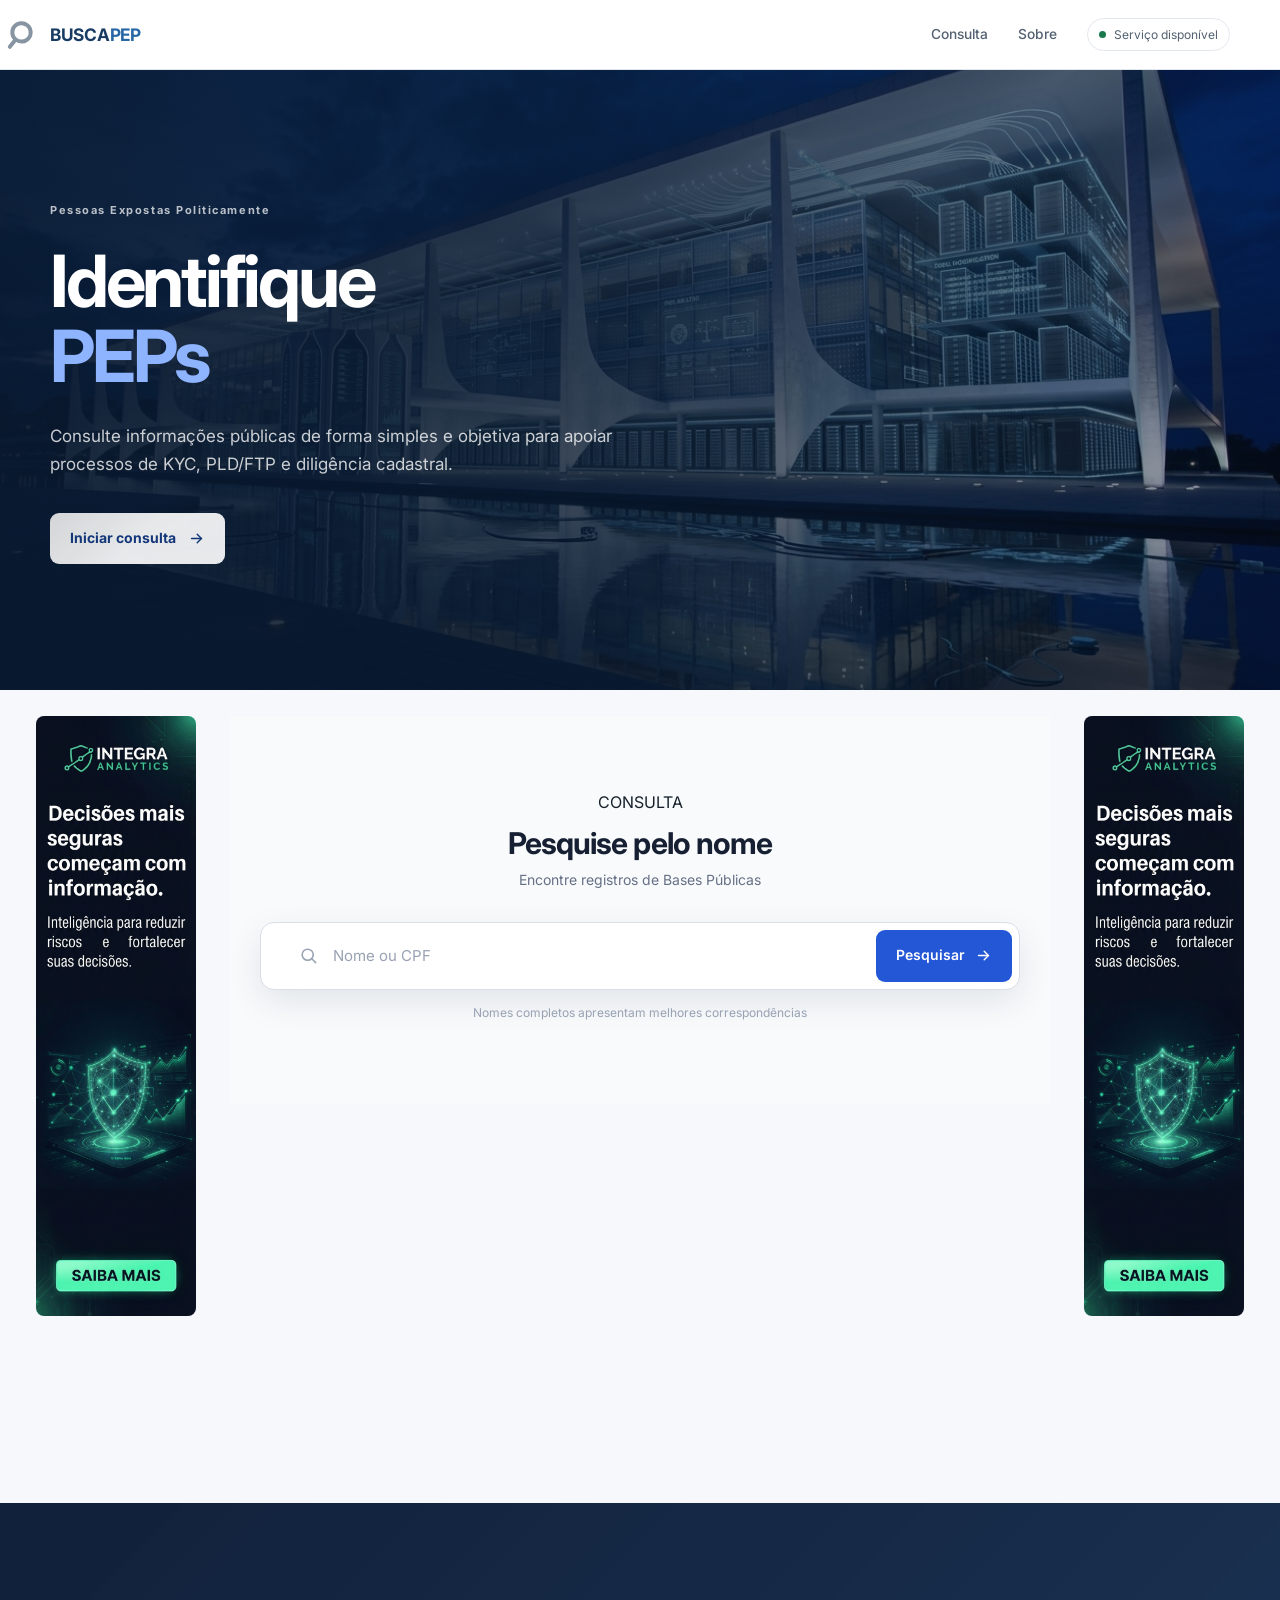
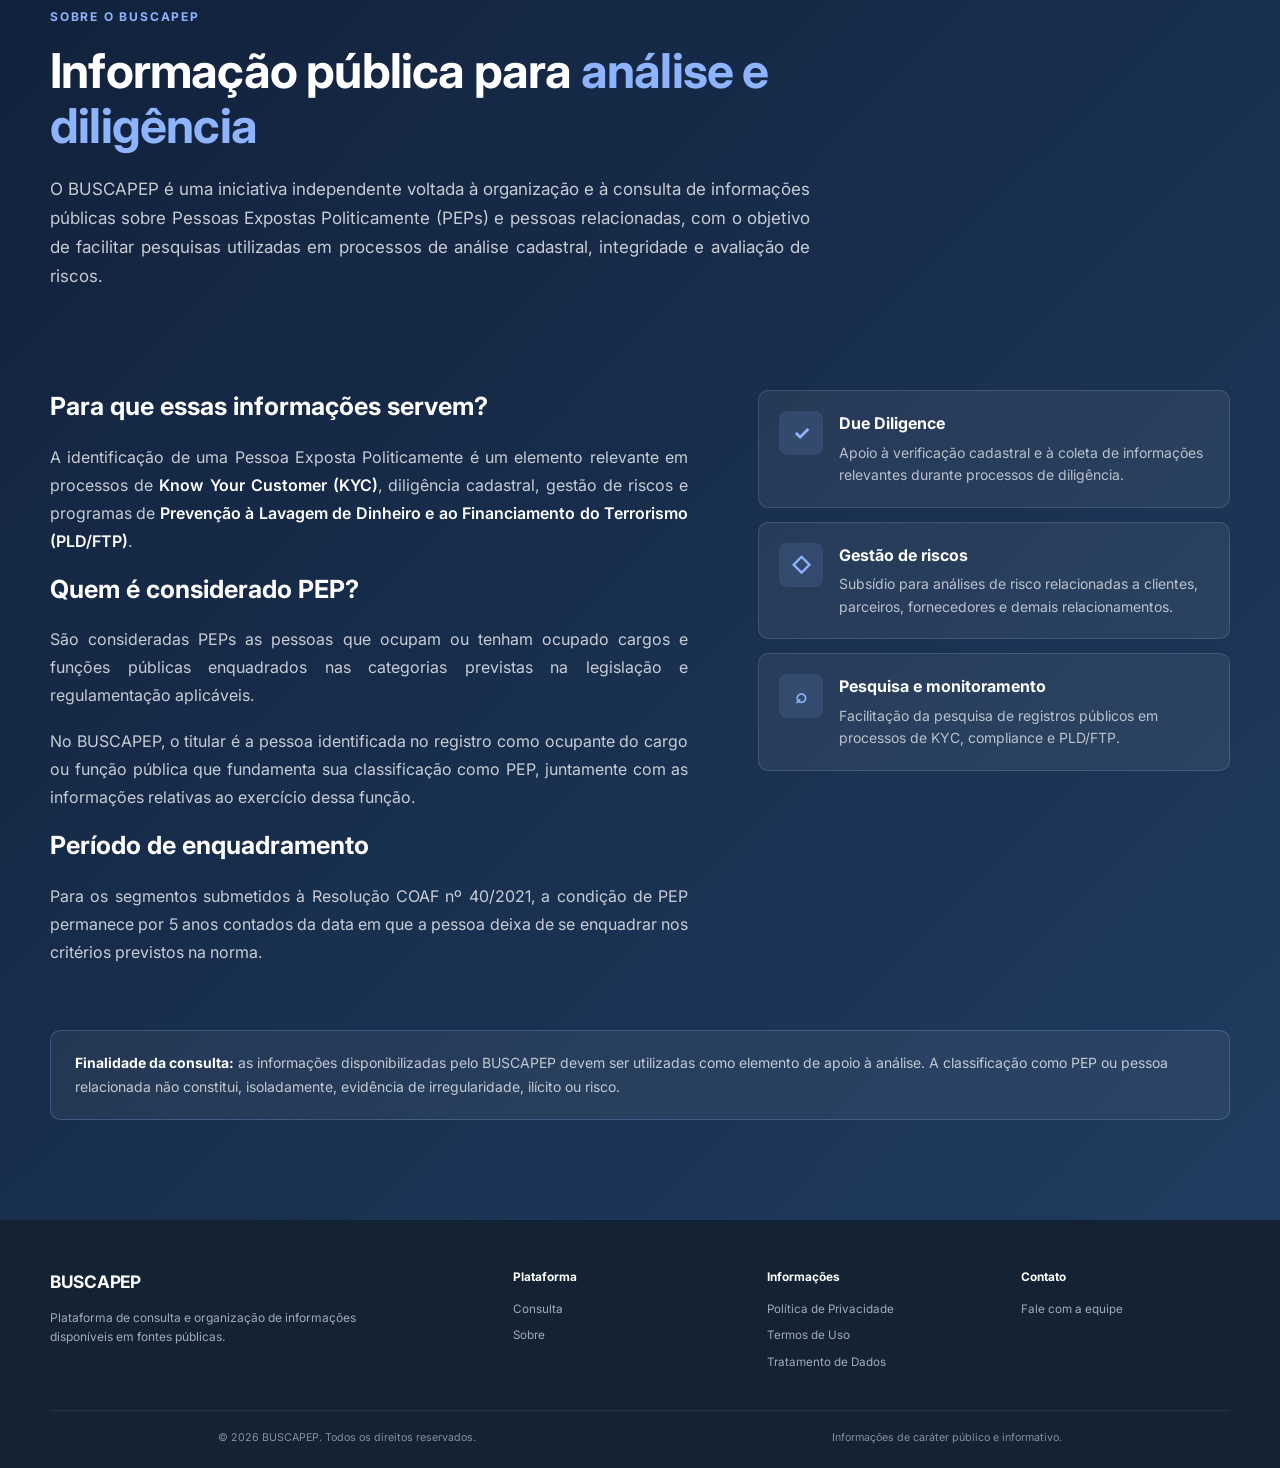
==== commit 2b696b46: "Update index.html" ====
--- a/index.html
+++ b/index.html
@@ -145,7 +145,7 @@
 
     <div class="content-layout">
         <aside class="ad-sidebar ad-left">
-            <div class="ad-slot"><img src="../assets/ads/banner-lateral-01.jfif" alt="Publicidade"></div>
+            <div class="ad-slot"><img src="assets/ads/banner-lateral-01.jfif" alt="Publicidade"></div>
         </aside>
 
         <main>
@@ -274,7 +274,7 @@
 
         <aside class="ad-sidebar ad-right">
             <div class="ad-slot">
-                <div class="ad-slot"><img src="../assets/ads/banner-lateral-01.jfif" alt="Publicidade"></div>
+                <div class="ad-slot"><img src="assets/ads/banner-lateral-01.jfif" alt="Publicidade"></div>
             </div>
         </aside>
     </div>
@@ -414,26 +414,9 @@
                 <div class="footer-brand">
 
                     <a href="#" class="brand" aria-label="BUSCAPEP - página inicial">
-
-                        <span class="brand-mark">
-
-                            <svg viewBox="0 0 24 24" aria-hidden="true">
-
-                                <path d="M12 3L19 6V11C19 15.5 16.2 19.4 12 21C7.8 19.4 5 15.5 5 11V6L12 3Z" fill="none"
-                                    stroke="currentColor" stroke-width="1.8" stroke-linejoin="round" />
-
-                                <path d="M9 12L11 14L15 10" fill="none" stroke="currentColor" stroke-width="1.8"
-                                    stroke-linecap="round" stroke-linejoin="round" />
-
-                            </svg>
-
-                        </span>
-
-
                         <span class="brand-text">
                             BUSCAPEP
                         </span>
-
                     </a>
 
 
@@ -524,4 +507,4 @@
 
 </body>
 
-</html>+</html>
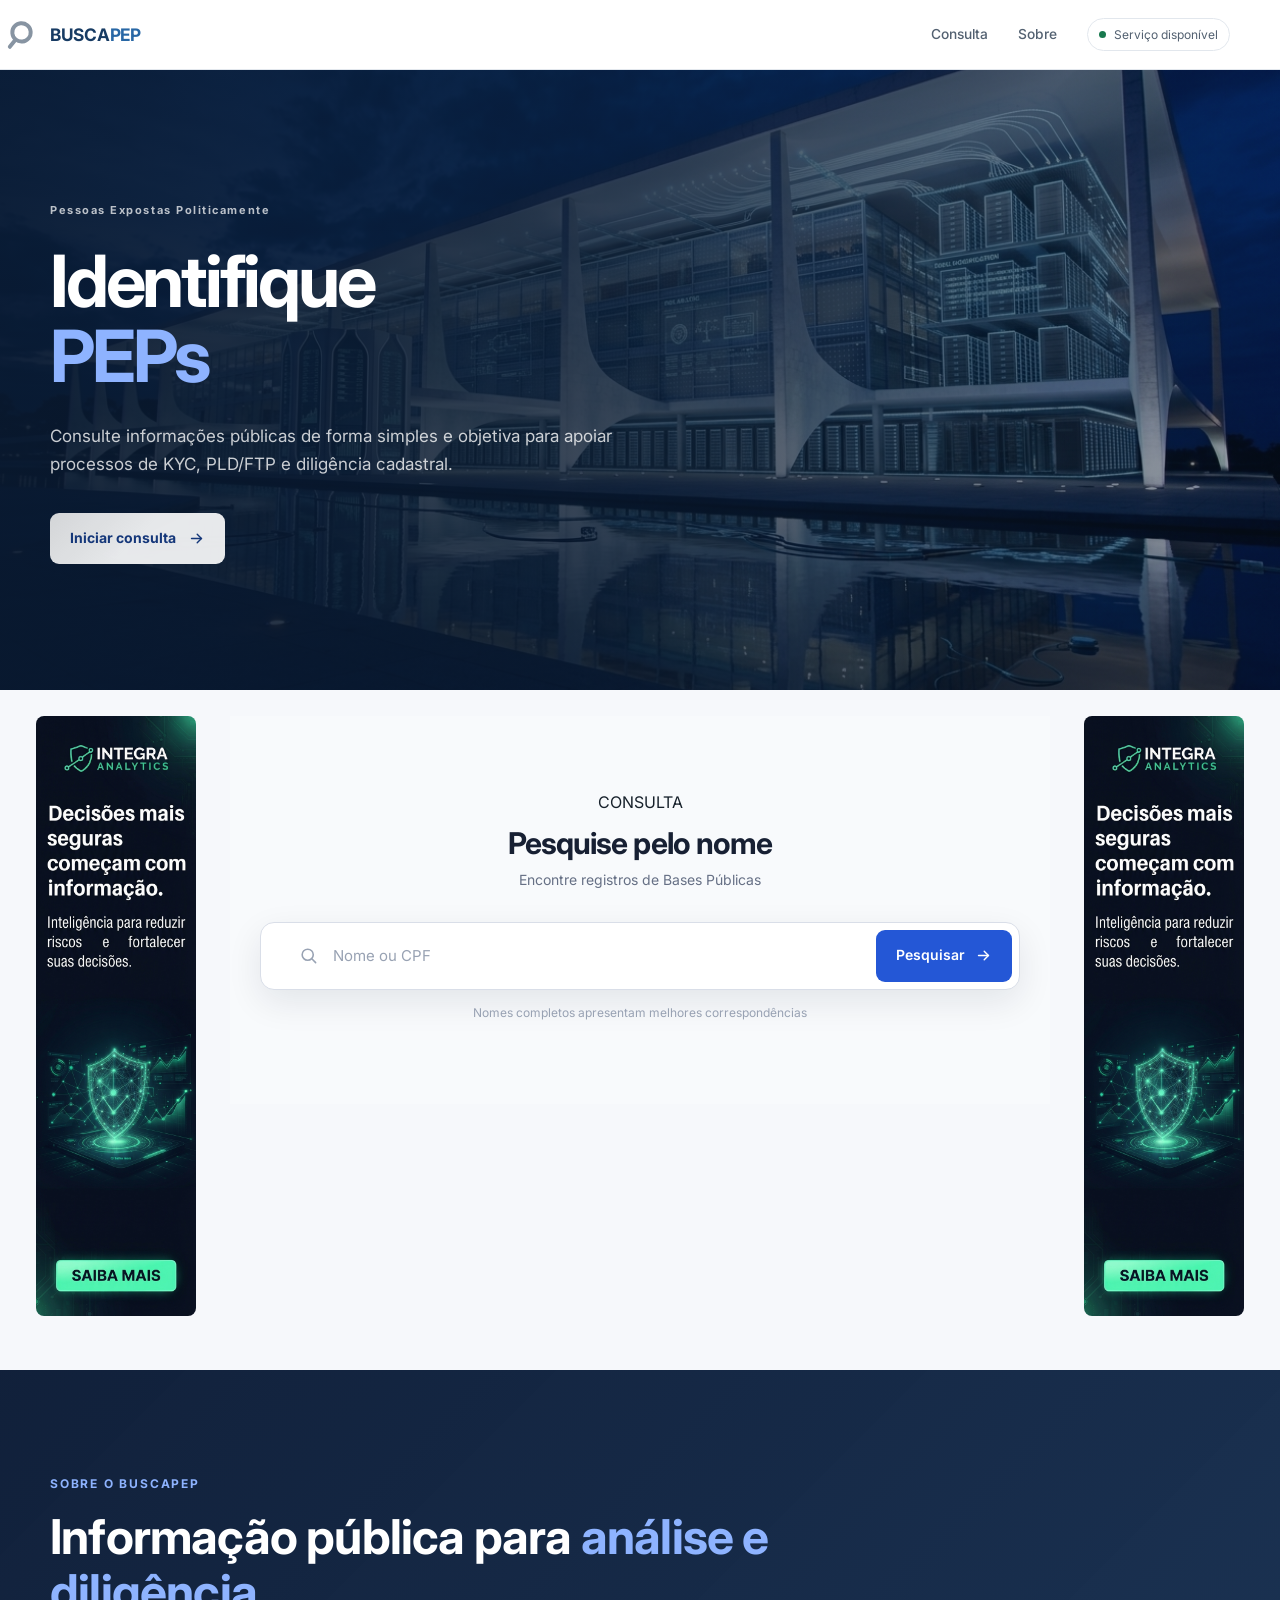
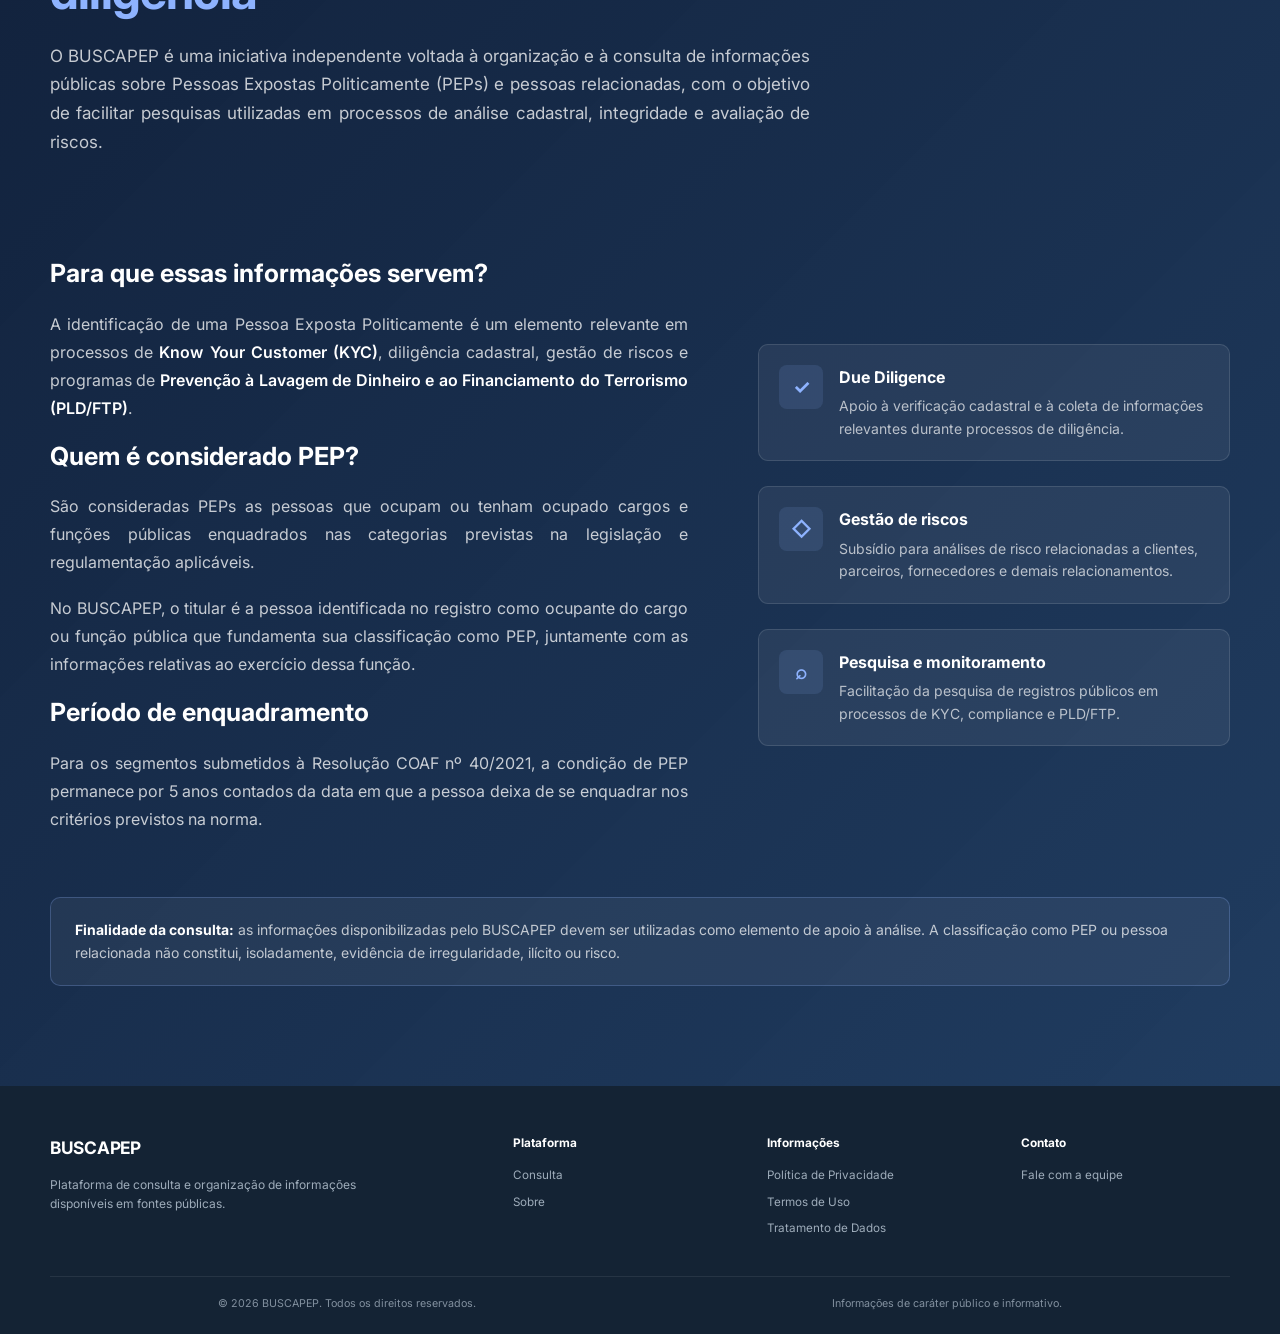
==== commit 8d7f26b5: "Update index.html" ====
--- a/index.html
+++ b/index.html
@@ -5,7 +5,7 @@
     <meta charset="UTF-8">
     <meta name="viewport" content="width=device-width, initial-scale=1.0">
 
-    <title>BUSCAPEP — Consulta de PEPs e Relacionados</title>
+    <title>BUSCAPEP — Pessoas Politicamente Expostas</title>
 
     <meta name="description" content="BuscaPEP é uma ferramenta online para consulta pública de Pessoas Expostas Politicamente (PEPs), com pesquisa por nome e informações provenientes de fontes públicas.">
     <meta name="robots" content="index, follow">
--- a/css/results.css
+++ b/css/results.css
@@ -15,6 +15,7 @@
 
 .results-header {
     text-align: center;
+    margin-bottom: 33px;
 }
 
 .results-header h2 {
@@ -407,4 +408,4 @@
     .related-section {
         padding: 18px;
     }
-}+}
--- a/css/about.css
+++ b/css/about.css
@@ -97,7 +97,9 @@
 .about-features {
     display: flex;
     flex-direction: column;
-    gap: 14px;
+    height: 100%;
+    gap: 25px;
+    justify-content: center;
 }
 
 .about-feature {
@@ -218,4 +220,4 @@
         padding: 18px;
         font-size: 13px;
     }
-}+}
